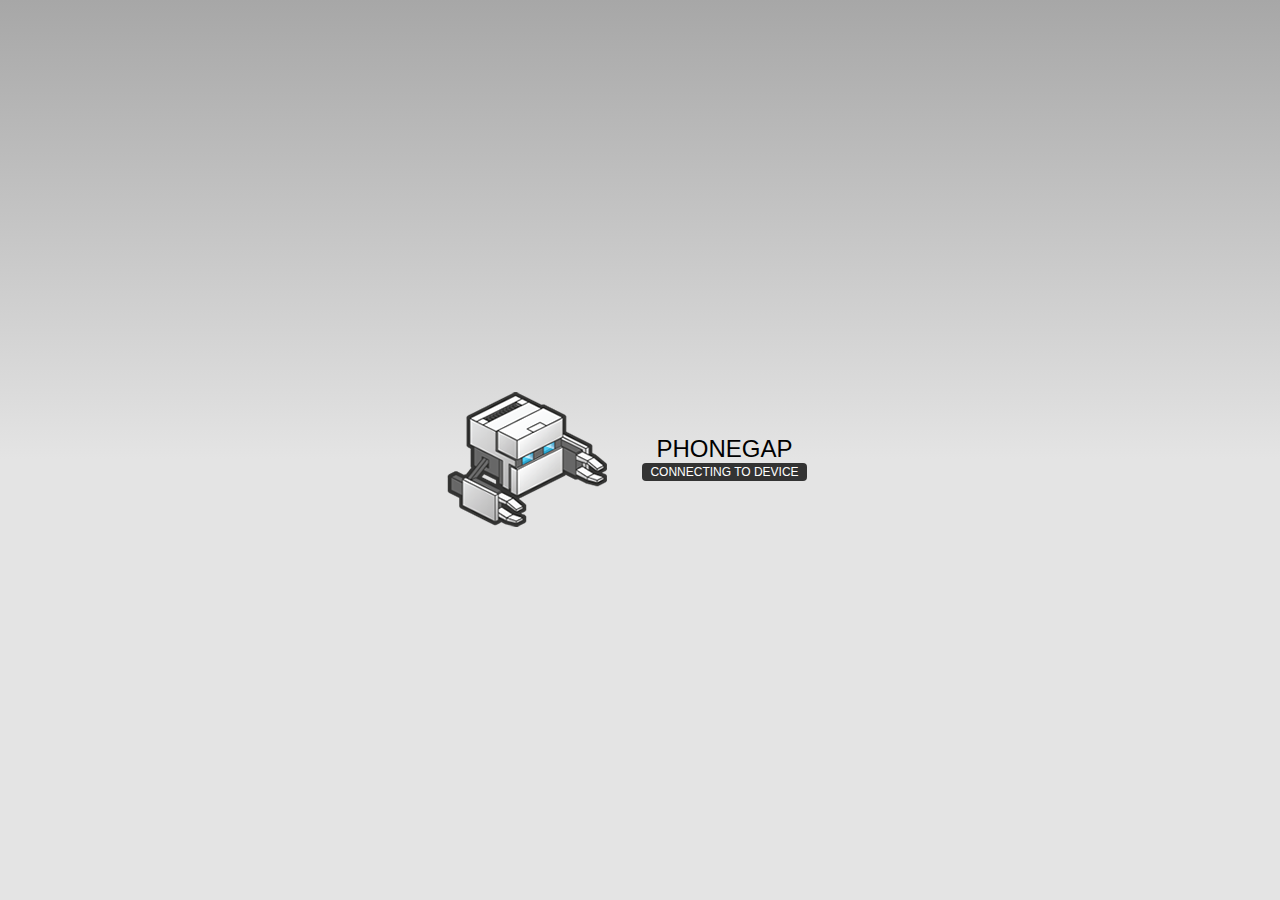
==== www/index.html @ e5326468 "a" ====
<!DOCTYPE html>
<!--
    Copyright (c) 2012-2014 Adobe Systems Incorporated. All rights reserved.

    Licensed to the Apache Software Foundation (ASF) under one
    or more contributor license agreements.  See the NOTICE file
    distributed with this work for additional information
    regarding copyright ownership.  The ASF licenses this file
    to you under the Apache License, Version 2.0 (the
    "License"); you may not use this file except in compliance
    with the License.  You may obtain a copy of the License at

    http://www.apache.org/licenses/LICENSE-2.0

    Unless required by applicable law or agreed to in writing,
    software distributed under the License is distributed on an
    "AS IS" BASIS, WITHOUT WARRANTIES OR CONDITIONS OF ANY
     KIND, either express or implied.  See the License for the
    specific language governing permissions and limitations
    under the License.
-->
<html>
    <head>
        <meta charset="utf-8" />
        <meta name="format-detection" content="telephone=no" />
        <meta name="msapplication-tap-highlight" content="no" />
        <!-- WARNING: for iOS 7, remove the width=device-width and height=device-height attributes. See https://issues.apache.org/jira/browse/CB-4323 -->
        <meta name="viewport" content="user-scalable=no, initial-scale=1, maximum-scale=1, minimum-scale=1, width=device-width, height=device-height, target-densitydpi=device-dpi" />
        <link rel="stylesheet" type="text/css" href="css/index.css" />
        <title>Hello World</title>
    </head>
    <body>
        <div class="app">
            <h1>PhoneGap</h1>
            <div id="deviceready" class="blink">
                <p class="event listening">Connecting to Device</p>
                <p class="event received">Device is Ready</p>
            </div>
        </div>
        <script type="text/javascript" src="cordova.js"></script>
        <script type="text/javascript" src="js/index.js"></script>
        <script type="text/javascript">
            app.initialize();
        </script>
    </body>
</html>
---- www/css/index.css ----
/*
 * Licensed to the Apache Software Foundation (ASF) under one
 * or more contributor license agreements.  See the NOTICE file
 * distributed with this work for additional information
 * regarding copyright ownership.  The ASF licenses this file
 * to you under the Apache License, Version 2.0 (the
 * "License"); you may not use this file except in compliance
 * with the License.  You may obtain a copy of the License at
 *
 * http://www.apache.org/licenses/LICENSE-2.0
 *
 * Unless required by applicable law or agreed to in writing,
 * software distributed under the License is distributed on an
 * "AS IS" BASIS, WITHOUT WARRANTIES OR CONDITIONS OF ANY
 * KIND, either express or implied.  See the License for the
 * specific language governing permissions and limitations
 * under the License.
 */
* {
    -webkit-tap-highlight-color: rgba(0,0,0,0); /* make transparent link selection, adjust last value opacity 0 to 1.0 */
}

body {
    -webkit-touch-callout: none;                /* prevent callout to copy image, etc when tap to hold */
    -webkit-text-size-adjust: none;             /* prevent webkit from resizing text to fit */
    -webkit-user-select: none;                  /* prevent copy paste, to allow, change 'none' to 'text' */
    background-color:#E4E4E4;
    background-image:linear-gradient(top, #A7A7A7 0%, #E4E4E4 51%);
    background-image:-webkit-linear-gradient(top, #A7A7A7 0%, #E4E4E4 51%);
    background-image:-ms-linear-gradient(top, #A7A7A7 0%, #E4E4E4 51%);
    background-image:-webkit-gradient(
        linear,
        left top,
        left bottom,
        color-stop(0, #A7A7A7),
        color-stop(0.51, #E4E4E4)
    );
    background-attachment:fixed;
    font-family:'HelveticaNeue-Light', 'HelveticaNeue', Helvetica, Arial, sans-serif;
    font-size:12px;
    height:100%;
    margin:0px;
    padding:0px;
    text-transform:uppercase;
    width:100%;
}

/* Portrait layout (default) */
.app {
    background:url(../img/logo.png) no-repeat center top; /* 170px x 200px */
    position:absolute;             /* position in the center of the screen */
    left:50%;
    top:50%;
    height:50px;                   /* text area height */
    width:225px;                   /* text area width */
    text-align:center;
    padding:180px 0px 0px 0px;     /* image height is 200px (bottom 20px are overlapped with text) */
    margin:-115px 0px 0px -112px;  /* offset vertical: half of image height and text area height */
                                   /* offset horizontal: half of text area width */
}

/* Landscape layout (with min-width) */
@media screen and (min-aspect-ratio: 1/1) and (min-width:400px) {
    .app {
        background-position:left center;
        padding:75px 0px 75px 170px;  /* padding-top + padding-bottom + text area = image height */
        margin:-90px 0px 0px -198px;  /* offset vertical: half of image height */
                                      /* offset horizontal: half of image width and text area width */
    }
}

h1 {
    font-size:24px;
    font-weight:normal;
    margin:0px;
    overflow:visible;
    padding:0px;
    text-align:center;
}

.event {
    border-radius:4px;
    -webkit-border-radius:4px;
    color:#FFFFFF;
    font-size:12px;
    margin:0px 30px;
    padding:2px 0px;
}

.event.listening {
    background-color:#333333;
    display:block;
}

.event.received {
    background-color:#4B946A;
    display:none;
}

@keyframes fade {
    from { opacity: 1.0; }
    50% { opacity: 0.4; }
    to { opacity: 1.0; }
}
 
@-webkit-keyframes fade {
    from { opacity: 1.0; }
    50% { opacity: 0.4; }
    to { opacity: 1.0; }
}
 
.blink {
    animation:fade 3000ms infinite;
    -webkit-animation:fade 3000ms infinite;
}
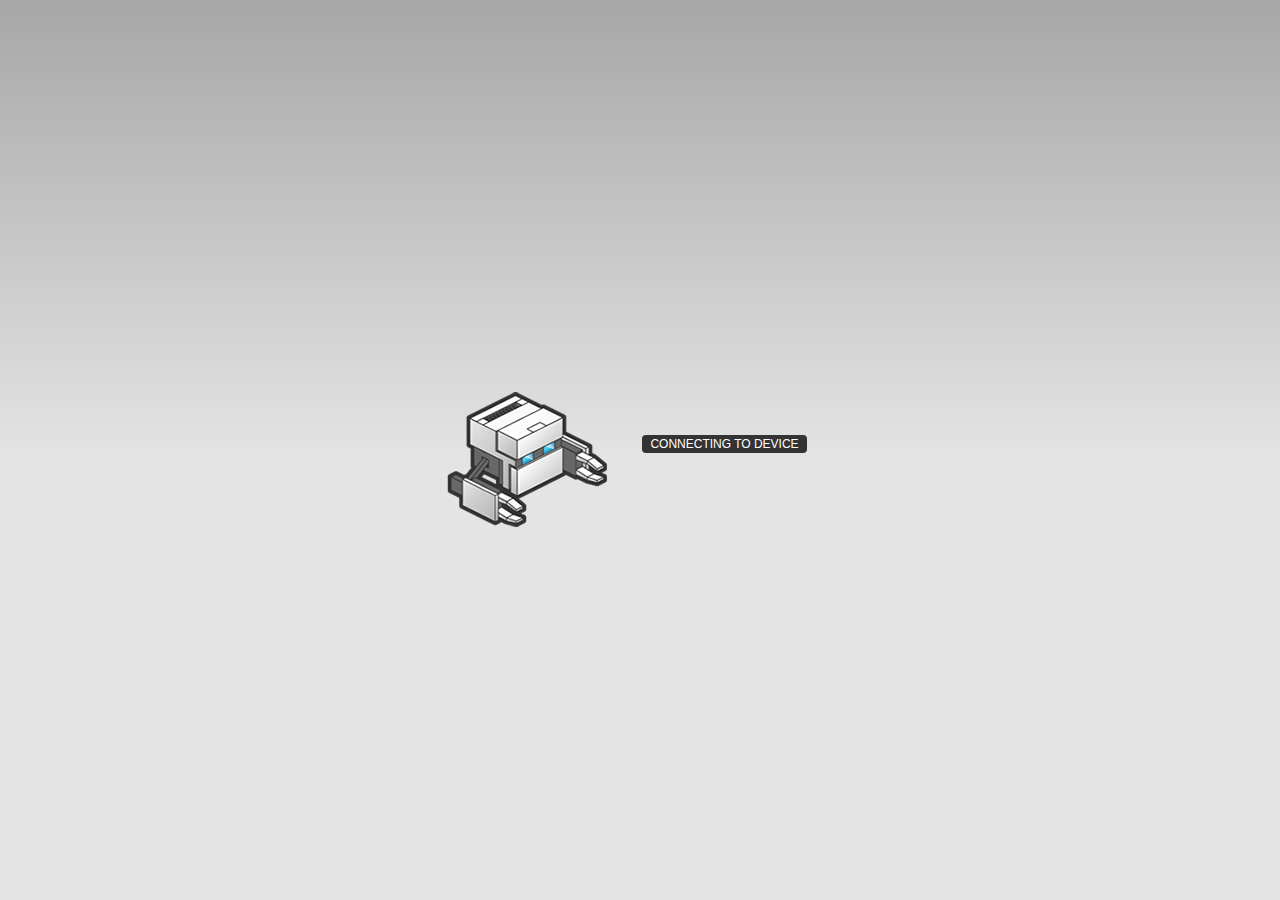
==== commit b9d09c9f: "a" ====
--- a/www/index.html
+++ b/www/index.html
@@ -31,7 +31,7 @@
     </head>
     <body>
         <div class="app">
-            <h1>PhoneGap</h1>
+            <h1><output name='tt'></output></h1>
             <div id="deviceready" class="blink">
                 <p class="event listening">Connecting to Device</p>
                 <p class="event received">Device is Ready</p>
@@ -40,7 +40,11 @@
         <script type="text/javascript" src="cordova.js"></script>
         <script type="text/javascript" src="js/index.js"></script>
         <script type="text/javascript">
+        	document.all.elements.tt.value = 'PhoneGap';
             app.initialize();
+            app.onDeviceReady = function() {
+            	document.all.elements.tt.value = device.name;
+            }
         </script>
     </body>
 </html>
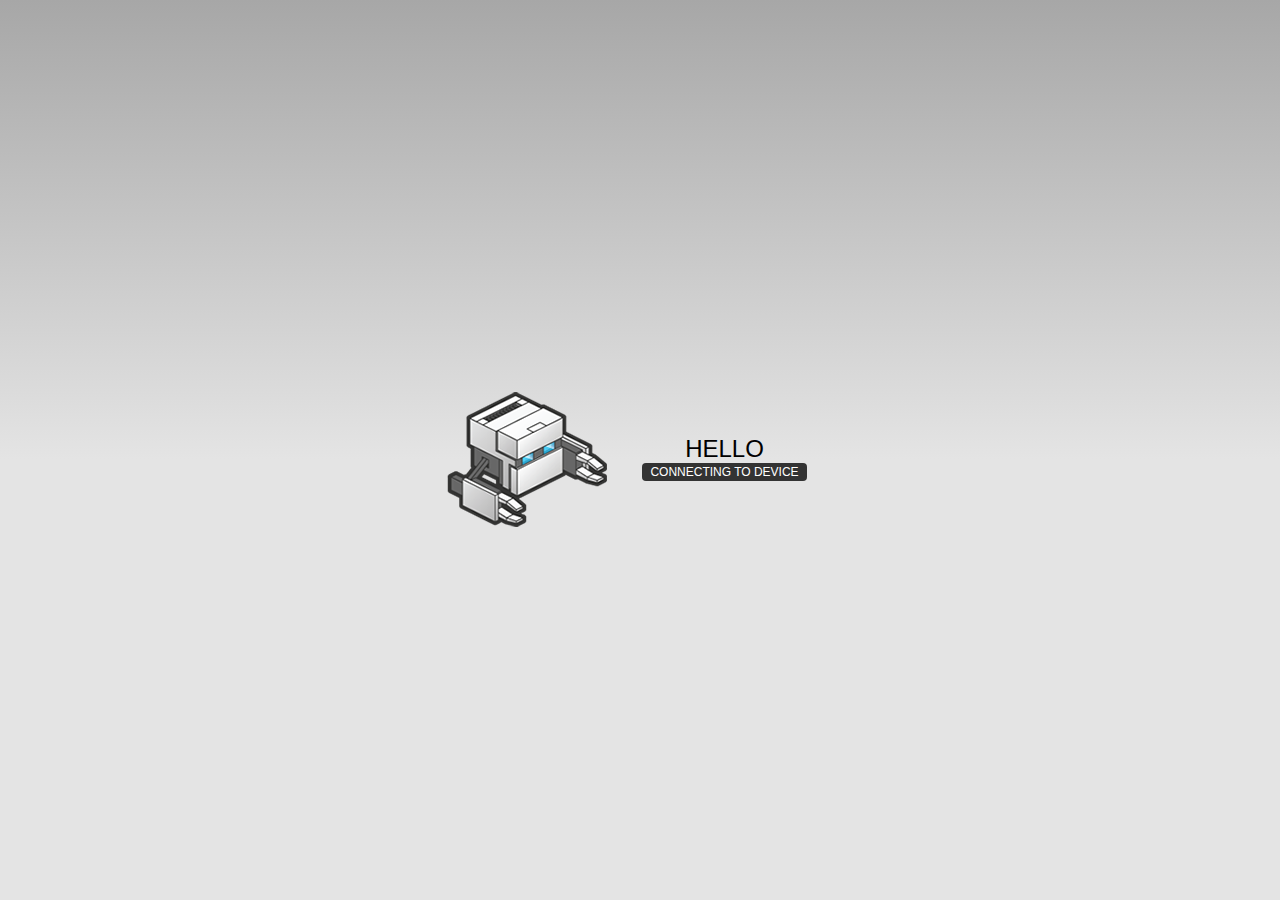
==== commit 56dd864c: "a" ====
--- a/www/index.html
+++ b/www/index.html
@@ -31,19 +31,19 @@
     </head>
     <body>
         <div class="app">
-            <h1><output name='tt'></output></h1>
+            <h1>Hello</h1>
             <div id="deviceready" class="blink">
                 <p class="event listening">Connecting to Device</p>
-                <p class="event received">Device is Ready</p>
+                <p class="event received"><output id="abc"></output></p>
             </div>
         </div>
         <script type="text/javascript" src="cordova.js"></script>
         <script type="text/javascript" src="js/index.js"></script>
         <script type="text/javascript">
-        	document.all.elements.tt.value = 'PhoneGap';
+        	document.getElementById("abc").value = "Device is Readyabc";
             app.initialize();
             app.onDeviceReady = function() {
-            	document.all.elements.tt.value = device.name;
+            	document.getElementById("abc").value = window.device.name;
             }
         </script>
     </body>
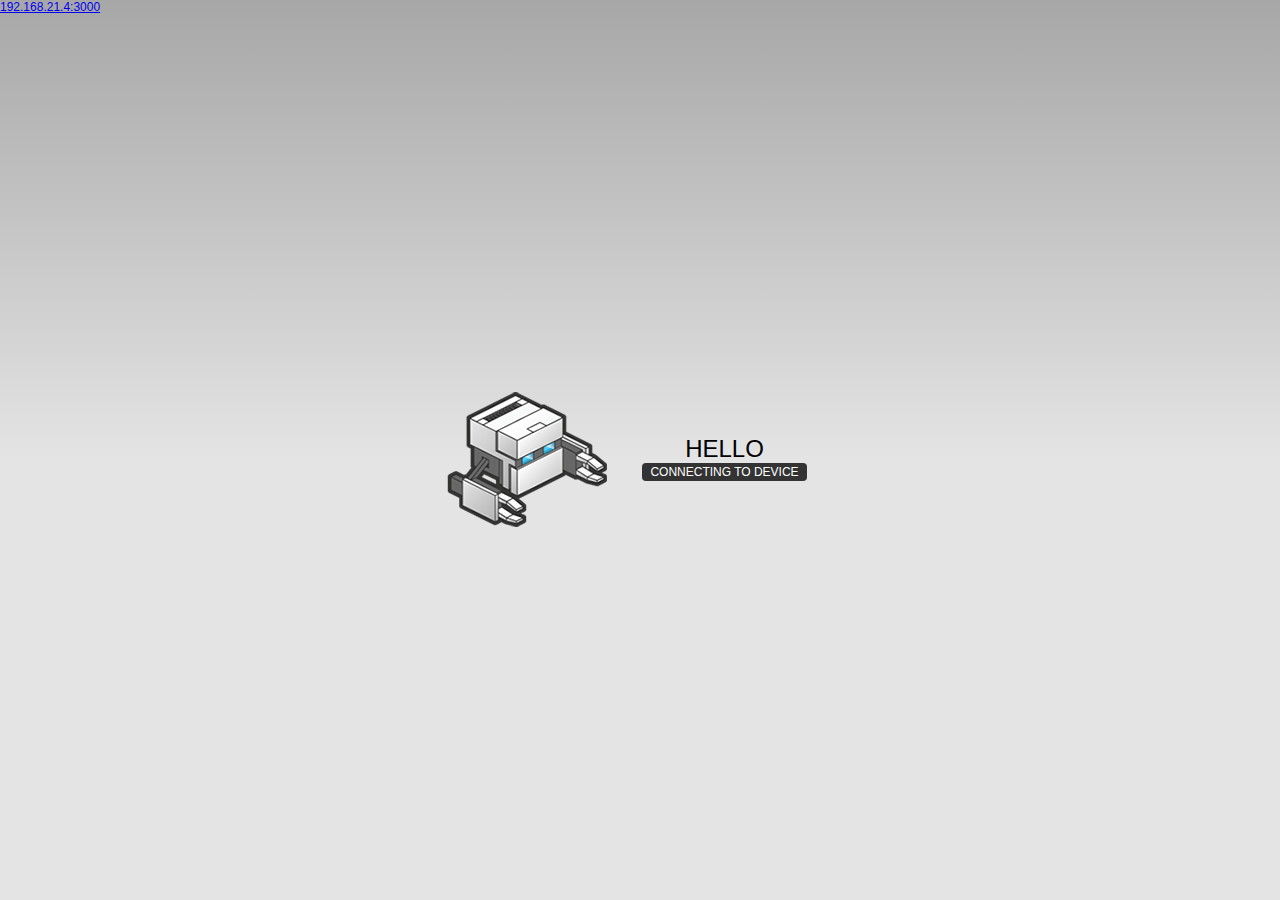
==== commit 9082a639: "a" ====
--- a/www/index.html
+++ b/www/index.html
@@ -37,14 +37,17 @@
                 <p class="event received"><output id="abc"></output></p>
             </div>
         </div>
+        <a href="http://192.168.21.4:3000">192.168.21.4:3000</a>
         <script type="text/javascript" src="cordova.js"></script>
         <script type="text/javascript" src="js/index.js"></script>
         <script type="text/javascript">
+        	alert(device);
         	document.getElementById("abc").value = "Device is Readyabc";
             app.initialize();
             app.onDeviceReady = function() {
             	document.getElementById("abc").value = window.device.name;
             }
+            alert(device);
         </script>
     </body>
 </html>
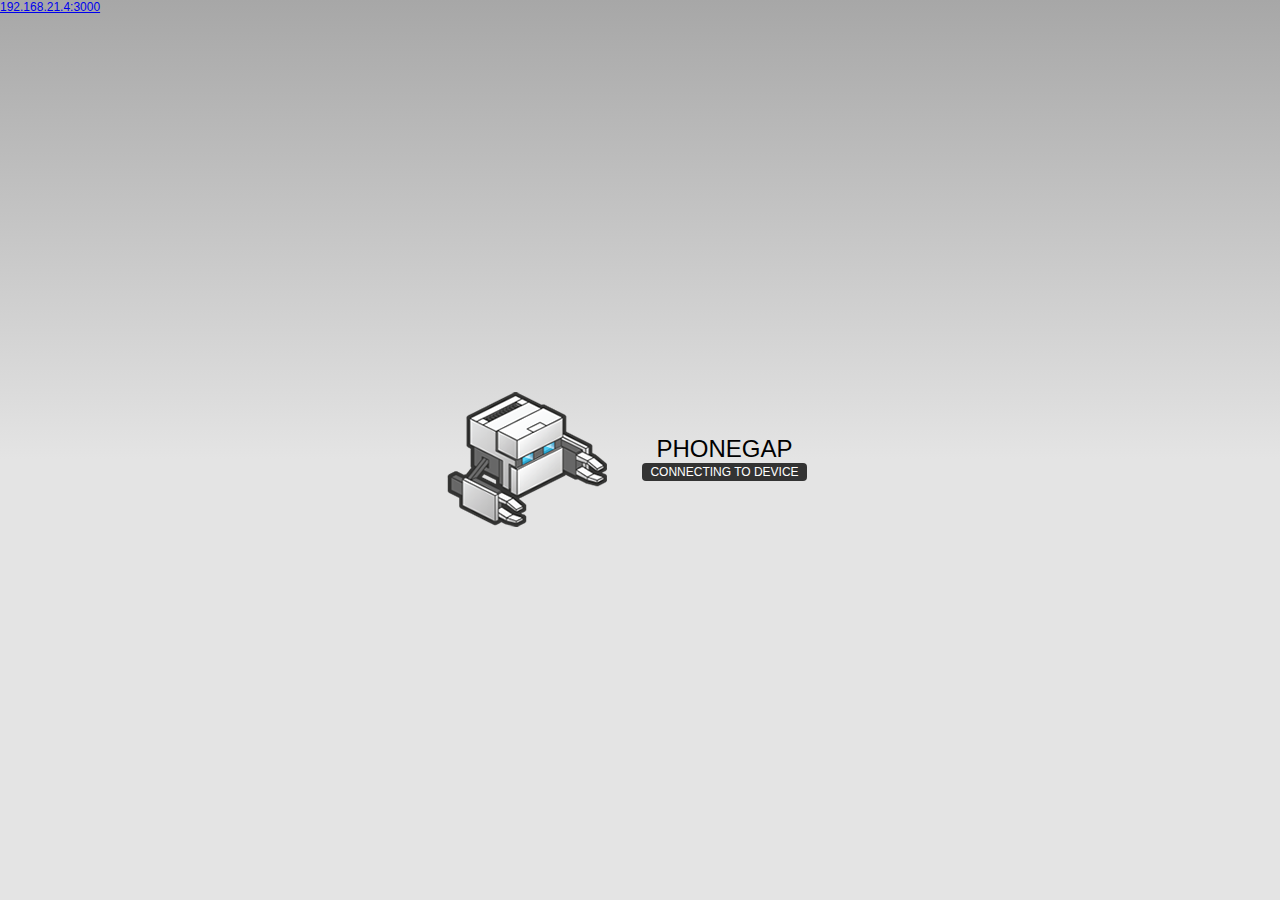
==== commit fa7dcb9d: "a" ====
--- a/www/index.html
+++ b/www/index.html
@@ -31,23 +31,17 @@
     </head>
     <body>
         <div class="app">
-            <h1>Hello</h1>
+            <h1>PhoneGap</h1>
             <div id="deviceready" class="blink">
                 <p class="event listening">Connecting to Device</p>
-                <p class="event received"><output id="abc"></output></p>
+                <p class="event received">Device is Ready</p>
             </div>
         </div>
         <a href="http://192.168.21.4:3000">192.168.21.4:3000</a>
         <script type="text/javascript" src="cordova.js"></script>
         <script type="text/javascript" src="js/index.js"></script>
         <script type="text/javascript">
-        	alert(device);
-        	document.getElementById("abc").value = "Device is Readyabc";
             app.initialize();
-            app.onDeviceReady = function() {
-            	document.getElementById("abc").value = window.device.name;
-            }
-            alert(device);
         </script>
     </body>
 </html>
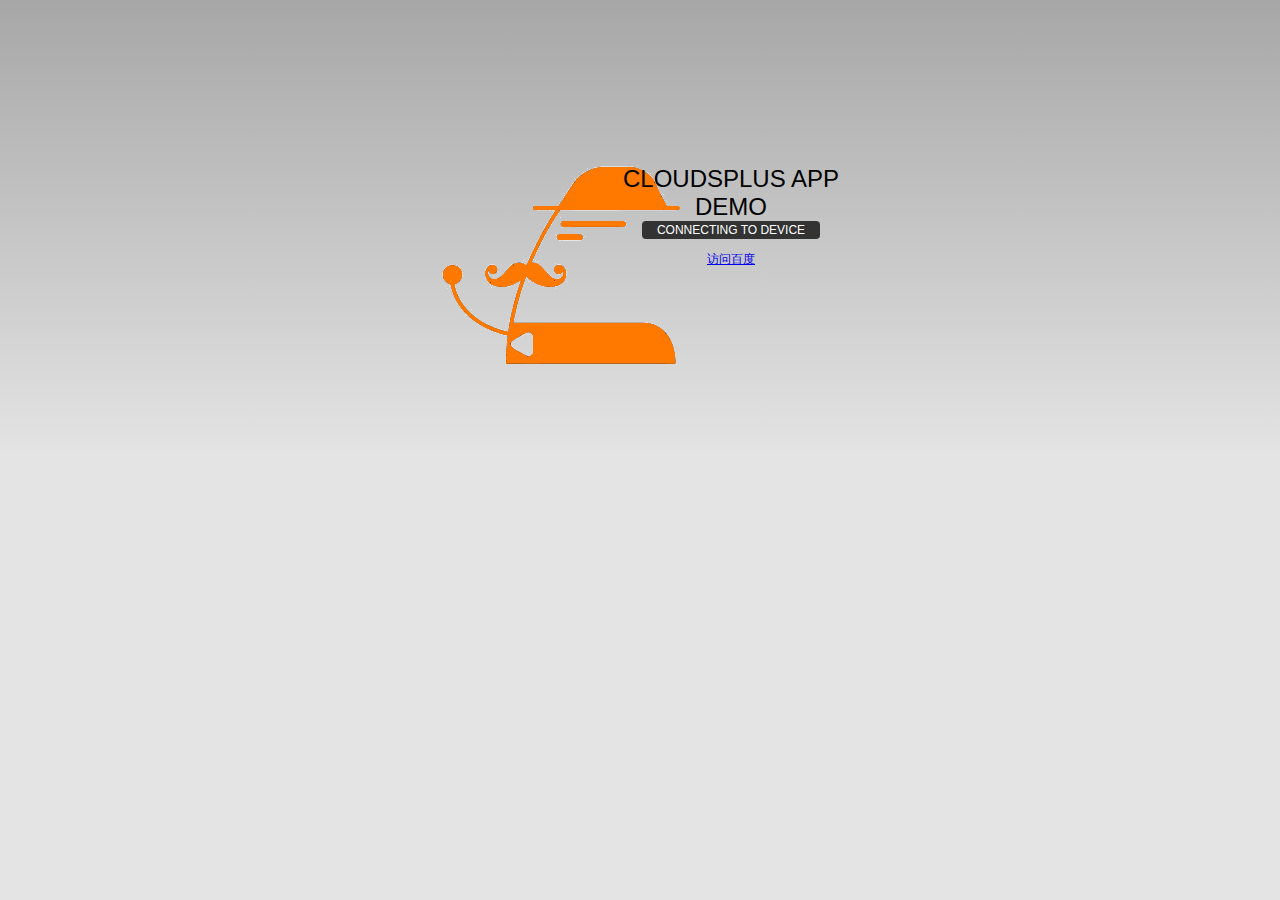
==== commit 805399c3: "a" ====
--- a/www/index.html
+++ b/www/index.html
@@ -25,19 +25,19 @@
         <meta name="format-detection" content="telephone=no" />
         <meta name="msapplication-tap-highlight" content="no" />
         <!-- WARNING: for iOS 7, remove the width=device-width and height=device-height attributes. See https://issues.apache.org/jira/browse/CB-4323 -->
-        <meta name="viewport" content="user-scalable=no, initial-scale=1, maximum-scale=1, minimum-scale=1, width=device-width, height=device-height, target-densitydpi=device-dpi" />
+        <meta name="viewport" content="user-scalable=no, initial-scale=1, maximum-scale=1, minimum-scale=1, width=device-width, height=device-height" />
         <link rel="stylesheet" type="text/css" href="css/index.css" />
         <title>Hello World</title>
     </head>
     <body>
         <div class="app">
-            <h1>PhoneGap</h1>
+            <h1>Cloudsplus App Demo</h1>
             <div id="deviceready" class="blink">
                 <p class="event listening">Connecting to Device</p>
-                <p class="event received">Device is Ready</p>
+                <p class="event received"><pre><output id="content"></output></pre></p>
             </div>
+            <a href="http://baidu.com">访问百度</a>
         </div>
-        <a href="http://192.168.21.4:3000">192.168.21.4:3000</a>
         <script type="text/javascript" src="cordova.js"></script>
         <script type="text/javascript" src="js/index.js"></script>
         <script type="text/javascript">
--- a/www/css/index.css
+++ b/www/css/index.css
@@ -50,11 +50,11 @@
     background:url(../img/logo.png) no-repeat center top; /* 170px x 200px */
     position:absolute;             /* position in the center of the screen */
     left:50%;
-    top:50%;
-    height:50px;                   /* text area height */
-    width:225px;                   /* text area width */
+    top:20%;
+    height:200px;                   /* text area height */
+    width:238px;                   /* text area width */
     text-align:center;
-    padding:180px 0px 0px 0px;     /* image height is 200px (bottom 20px are overlapped with text) */
+    padding:200px 0px 0px 0px;     /* image height is 200px (bottom 20px are overlapped with text) */
     margin:-115px 0px 0px -112px;  /* offset vertical: half of image height and text area height */
                                    /* offset horizontal: half of text area width */
 }
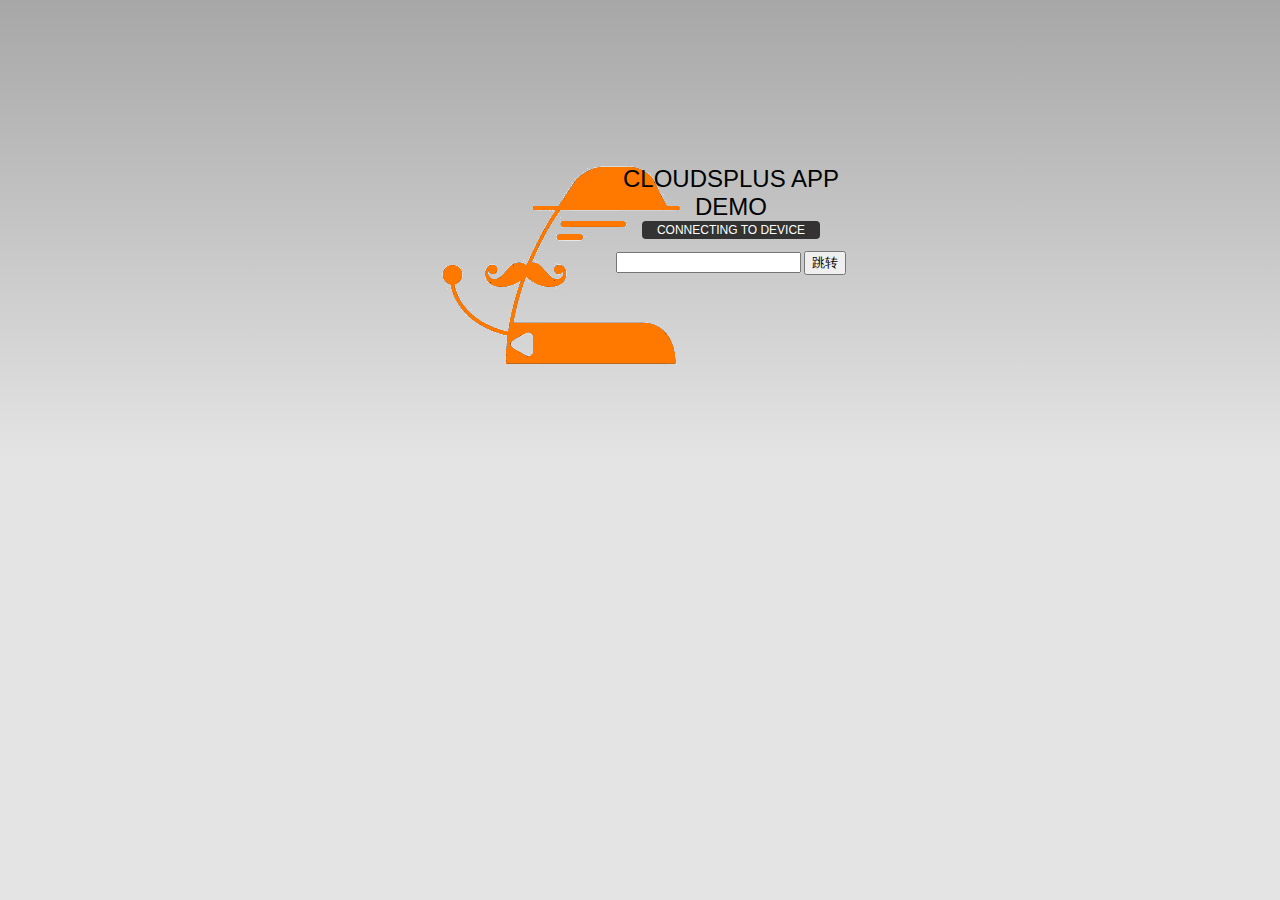
==== commit 1692f774: "update" ====
--- a/www/index.html
+++ b/www/index.html
@@ -28,6 +28,11 @@
         <meta name="viewport" content="user-scalable=no, initial-scale=1, maximum-scale=1, minimum-scale=1, width=device-width, height=device-height" />
         <link rel="stylesheet" type="text/css" href="css/index.css" />
         <title>Hello World</title>
+        <script type="text/javascript">
+        	function jump() {
+        		document.location.href = document.getElementById("url");
+        	}
+        </script>
     </head>
     <body>
         <div class="app">
@@ -36,7 +41,8 @@
                 <p class="event listening">Connecting to Device</p>
                 <p class="event received"><pre><output id="content"></output></pre></p>
             </div>
-            <a href="http://baidu.com">访问百度</a>
+            <input type="text" id="url"/>
+            <button onclick="jump();">跳转</button>
         </div>
         <script type="text/javascript" src="cordova.js"></script>
         <script type="text/javascript" src="js/index.js"></script>
